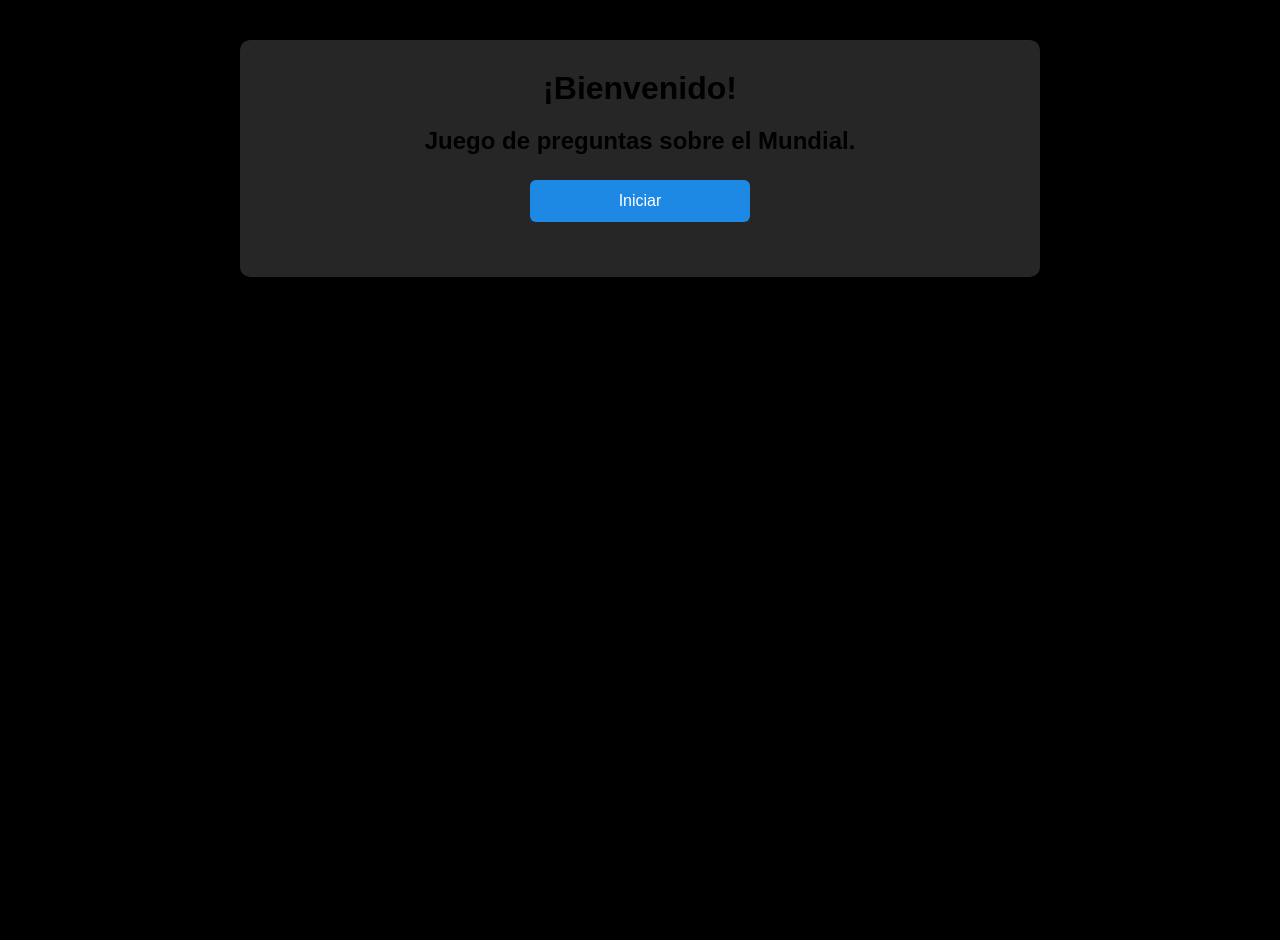
==== index.html @ e1ba1952 "Add files via upload" ====
<!DOCTYPE html>
<html lang="es">

<head>
    <meta charset="UTF-8">
    <meta name="viewport" content="width=device-width, initial-scale=1.0">
    <title>🏆 | Bienvenida</title>
    <link rel="shortcut icon" href="icon_copa.png" type="image/png">
    <link rel="stylesheet" href="style.css">
</head>

<body>
    <div class="container">
        <h1>¡Bienvenido!</h1>
        <h2>Juego de preguntas sobre el Mundial.</h2>

        <button id="iniciar-cuestionario">
            <a href="cuestionario.html"> Iniciar </a>
        </button>
    </div>
</body>

</html>
---- style.css ----
* {
  margin: 0;
  padding: 0;
  box-sizing: border-box;
}

body {
  font-family: Arial, Helvetica, sans-serif;
  background-color: #000000;
  color: #000000;
  background-image: url(fondo.jpg);
  background-size: cover;
  background-repeat: no-repeat;
  background-position: center;
  min-height: 100vh;
}

/* Contenedor principal */
.container {
  width: 80%;
  max-width: 800px;
  margin: 40px auto;
  background-color: rgba(255, 255, 255, 0.150);
  backdrop-filter: blur(5px);
  padding: 30px;
  border-radius: 10px;
}

/* Títulos */
h1,
h2,
h5 {
  text-align: center;
  margin-bottom: 20px;
}

/* Fieldsets */
fieldset {
  display: flex;
  flex-direction: column;
  
  margin-bottom: 25px;
  padding: 25px 20px 20px 20px; 
  border: 1px solid rgba(255, 255, 255, 0.150);
  background-color: rgba(255, 255, 255, 0.150); 
  backdrop-filter: blur(5px);
  -webkit-backdrop-filter: blur(5px);
  border-radius: 8px;
}

fieldset input,
fieldset label {
  display: inline-block;
}

fieldset label {
  width: 90%;
  margin-bottom: 10px;
}

.legend {
  display: block;
  width: 100%;
  font-weight: bold;
  font-size: 1.4em;
  padding: 0;
  margin-bottom: 15px;
}

/* Nombre */
input[type="text"] {
  width: 100%;
  padding: 8px;
  margin-top: 10px;
}

.opcion {
  display: flex;
  align-items: center;
  margin-top: 12px;
  cursor: pointer;
}

/* Radio Button */
input[type="radio"] {
  margin: 0 10px 0 0;
  cursor: pointer;
  width: 18px;
  height: 18px;
}

/* Etiquetas de los textos */
fieldset label {
  font-size: 1em;
  cursor: pointer;
  margin: 0;
}

fieldset {
  margin-bottom: 20px;
  padding: 20px 15px 15px 15px;
  border: 1px solid rgba(255, 255, 255, 0.150);
  backdrop-filter: blur(5px);
  border-radius: 8px;

  overflow: hidden;
}

/* Botones */
button,
.btn-volver {
  display: block;
  width: 220px;
  margin: 25px auto;
  padding: 12px;
  border: none;
  border-radius: 6px;
  background-color: #1e88e5;
  color: white;
  text-align: center;
  text-decoration: none;
  font-size: 1em;
  cursor: pointer;
}

button:hover,
.btn-volver:hover {
  background-color: #1565c0;
}

button a {
  color: white;
  text-decoration: none;
}

/* Resultado */
.tarjeta-resultado {
  text-align: center;
  font-size: 20px;
}

.tarjeta-resultado p{
  font-size: 40px;
  font-weight: bold;
}

#puntaje {
  display: inline;
  font-size: 45px;
  font-weight: bold;
  margin: 20px 0;
}

/* Imagen */
.img-resultado {
  display: block;
  width: 250px;
  max-width: 100%;
  margin: 20px auto;
  border-radius: 10px;
}

/* Texto final */
.texto-agradecimiento {
  margin-top: 25px;
  text-align: center;
}

#usuario{
  color: #0cb7f2
}
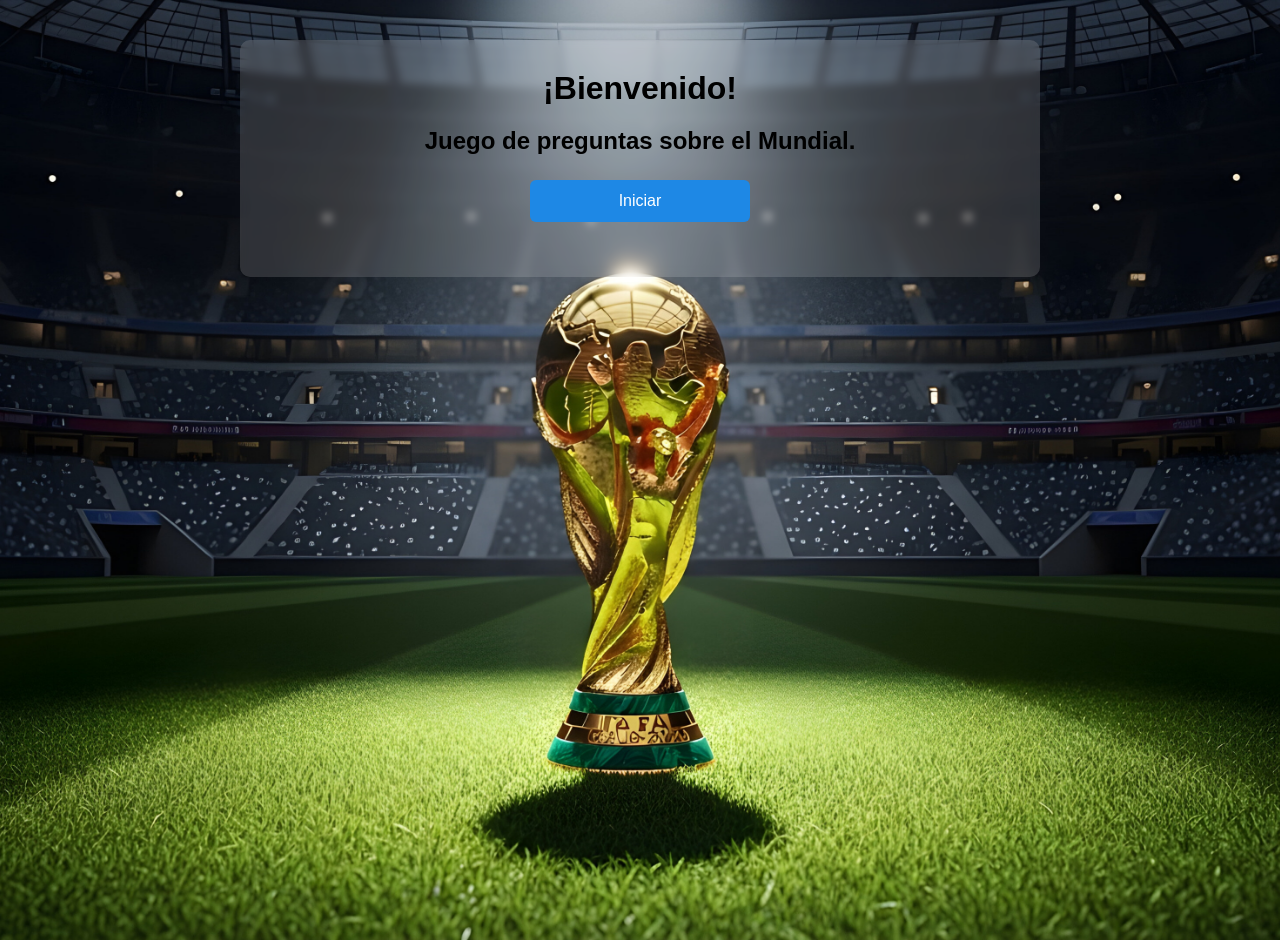
==== commit 5bf48bcc: "JavaScript y Música agregados" ====
--- a/index.html
+++ b/index.html
@@ -18,6 +18,8 @@
             <a href="cuestionario.html"> Iniciar </a>
         </button>
     </div>
+    <audio id="musica"></audio>
+    <script src="main.js"></script>
 </body>
 
 </html>
